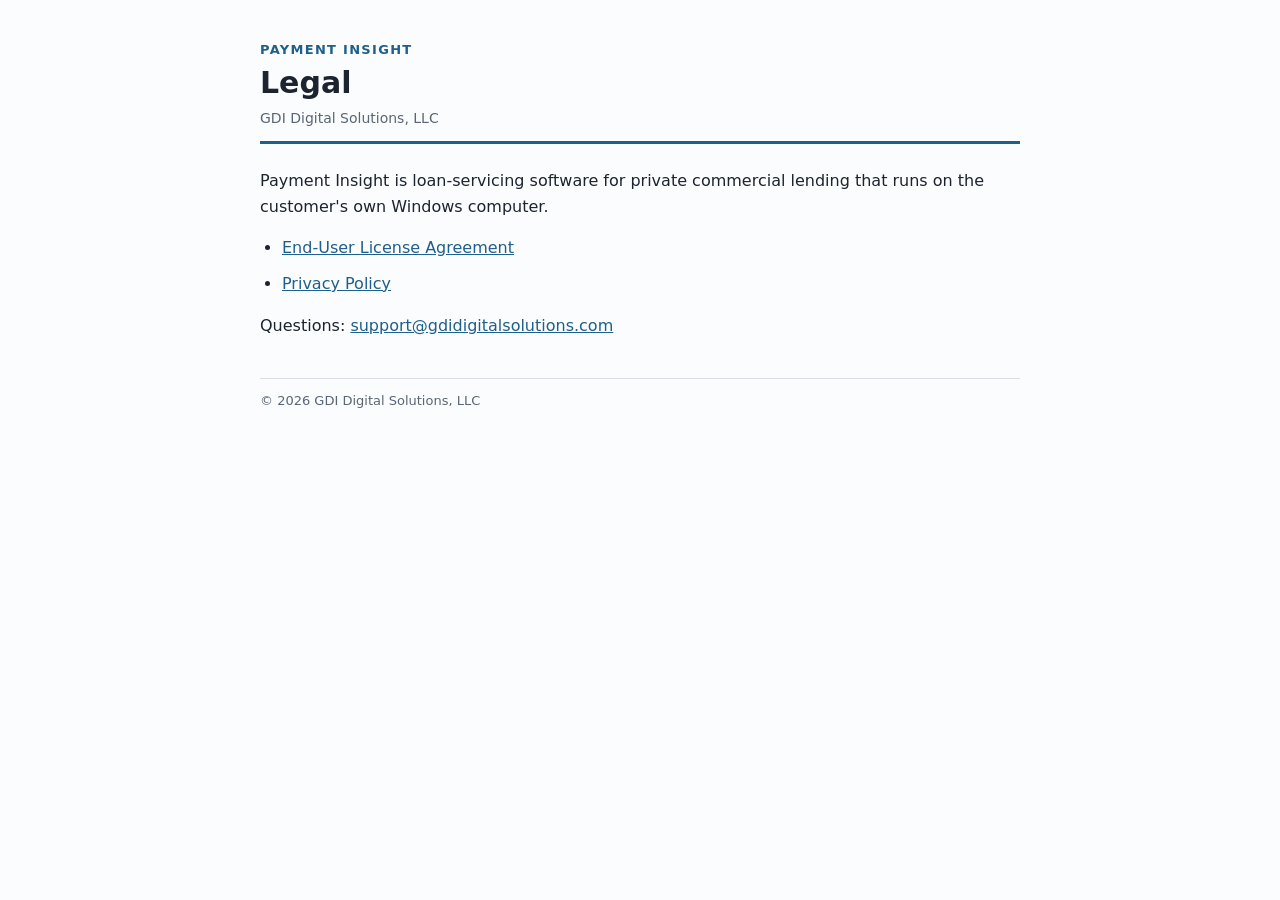
==== index.html @ ed687a07 "End-User License Agreement and Privacy Policy for Payment Insight Co-Authored-By: Claude Opus 5 <nor" ====
<!doctype html>
<html lang="en">
<head>
  <meta charset="utf-8">
  <meta name="viewport" content="width=device-width, initial-scale=1">
  <title>Payment Insight — Legal</title>
  <link rel="stylesheet" href="style.css">
</head>
<body>
<main>
  <header>
    <div class="kicker">Payment Insight</div>
    <h1>Legal</h1>
    <p class="meta">GDI Digital Solutions, LLC</p>
  </header>

  <p>Payment Insight is loan-servicing software for private commercial lending that runs on the customer's own Windows computer.</p>

  <ul>
    <li><a href="eula.html">End-User License Agreement</a></li>
    <li><a href="privacy.html">Privacy Policy</a></li>
  </ul>

  <p>Questions: <a href="mailto:support@gdidigitalsolutions.com">support@gdidigitalsolutions.com</a></p>

  <footer>© 2026 GDI Digital Solutions, LLC</footer>
</main>
</body>
</html>
---- style.css ----
:root {
  --ink: #1c2430;
  --muted: #5a6675;
  --rule: #d8dee6;
  --brand: #1f5f8b;
  --bg: #fbfcfd;
  --surface: #ffffff;
}

@media (prefers-color-scheme: dark) {
  :root {
    --ink: #e6ebf1;
    --muted: #a3afbd;
    --rule: #2f3a47;
    --brand: #7fb6de;
    --bg: #11161c;
    --surface: #171e26;
  }
}

* { box-sizing: border-box; }

body {
  margin: 0;
  padding: 0 16px;
  background: var(--bg);
  color: var(--ink);
  font: 16px/1.6 "Segoe UI", system-ui, -apple-system, Arial, sans-serif;
}

main {
  max-width: 760px;
  margin: 0 auto;
  padding: 40px 0 64px;
}

header { border-bottom: 3px solid var(--brand); padding-bottom: 12px; margin-bottom: 24px; }
.kicker { color: var(--brand); font-size: 13px; font-weight: 700; letter-spacing: .1em; text-transform: uppercase; }
h1 { font-size: 30px; line-height: 1.2; margin: 4px 0 6px; }
.meta { color: var(--muted); font-size: 14px; margin: 0; }
h2 { font-size: 20px; margin: 32px 0 8px; }
h3 { font-size: 16px; margin: 20px 0 6px; }
p, li { margin: 0 0 10px; }
ul { padding-left: 22px; }
a { color: var(--brand); }
.box { background: var(--surface); border: 1px solid var(--rule); border-radius: 8px; padding: 14px 18px; margin: 16px 0; }
.caps { text-transform: uppercase; font-size: 14px; }
nav { display: flex; flex-wrap: wrap; gap: 16px; margin-top: 8px; font-size: 14px; }
footer { border-top: 1px solid var(--rule); margin-top: 40px; padding-top: 12px; color: var(--muted); font-size: 13px; }
table { border-collapse: collapse; width: 100%; font-size: 15px; }
th, td { border: 1px solid var(--rule); padding: 8px 10px; text-align: left; vertical-align: top; }
.table-wrap { overflow-x: auto; }
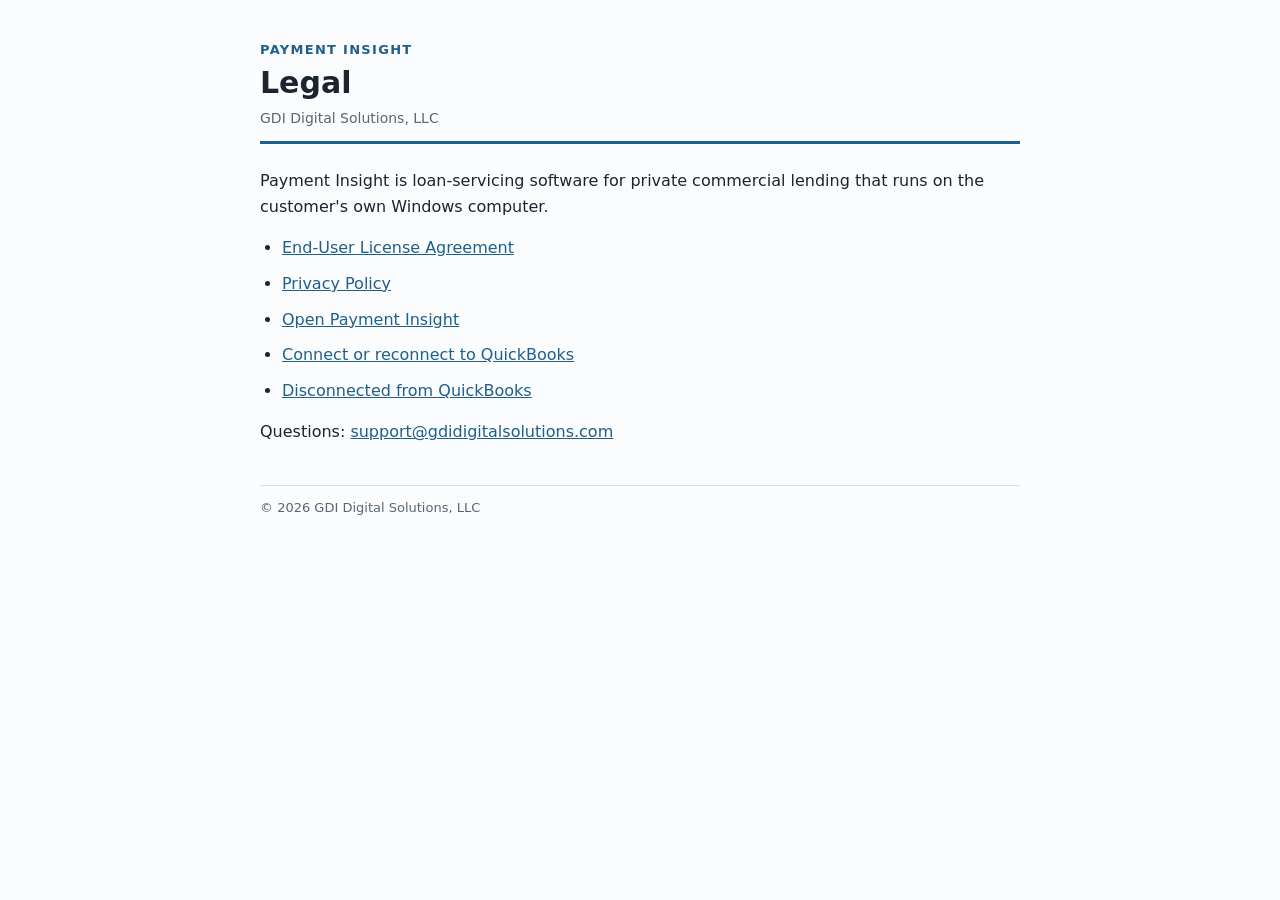
==== commit 0a52b952: "Launch, disconnect and reconnect pages for the QuickBooks app settings Co-Authored-By: Claude Opus 5" ====
--- a/index.html
+++ b/index.html
@@ -19,6 +19,9 @@
   <ul>
     <li><a href="eula.html">End-User License Agreement</a></li>
     <li><a href="privacy.html">Privacy Policy</a></li>
+    <li><a href="launch.html">Open Payment Insight</a></li>
+    <li><a href="reconnect.html">Connect or reconnect to QuickBooks</a></li>
+    <li><a href="disconnect.html">Disconnected from QuickBooks</a></li>
   </ul>
 
   <p>Questions: <a href="mailto:support@gdidigitalsolutions.com">support@gdidigitalsolutions.com</a></p>
